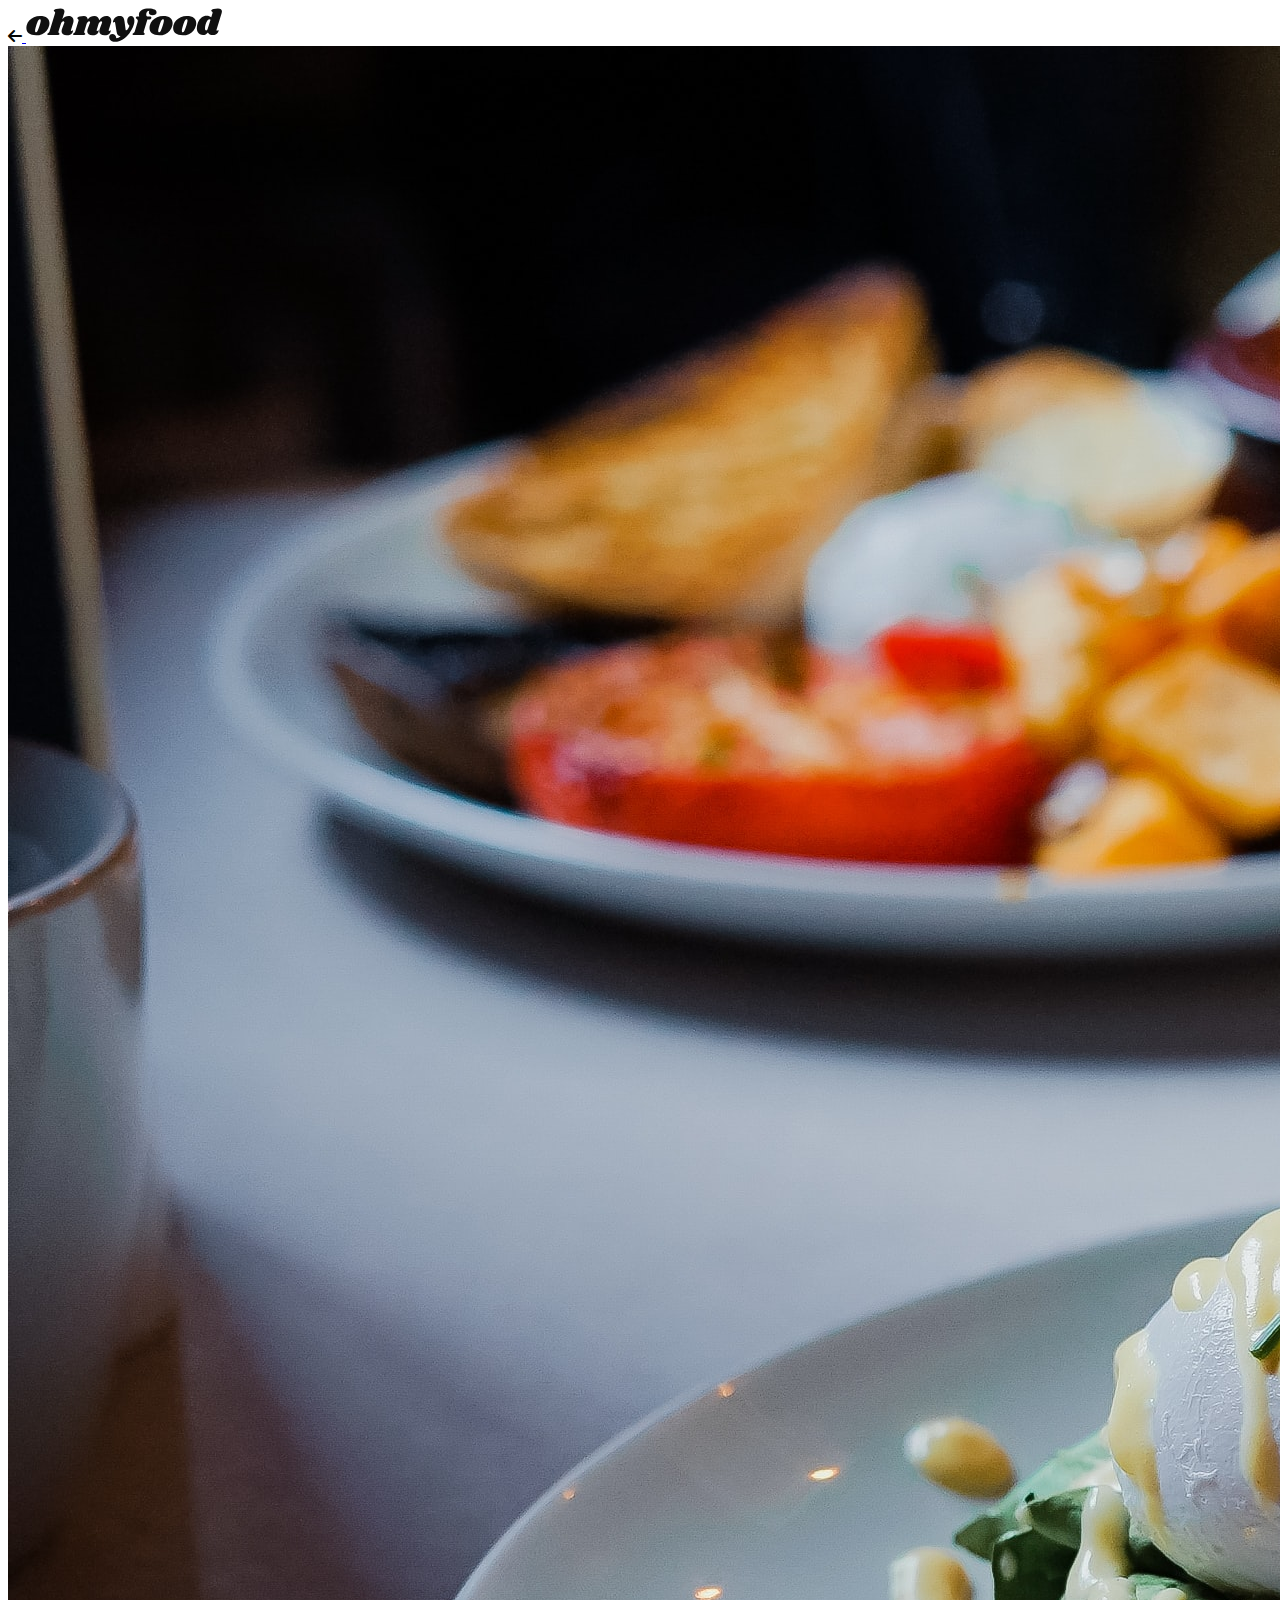
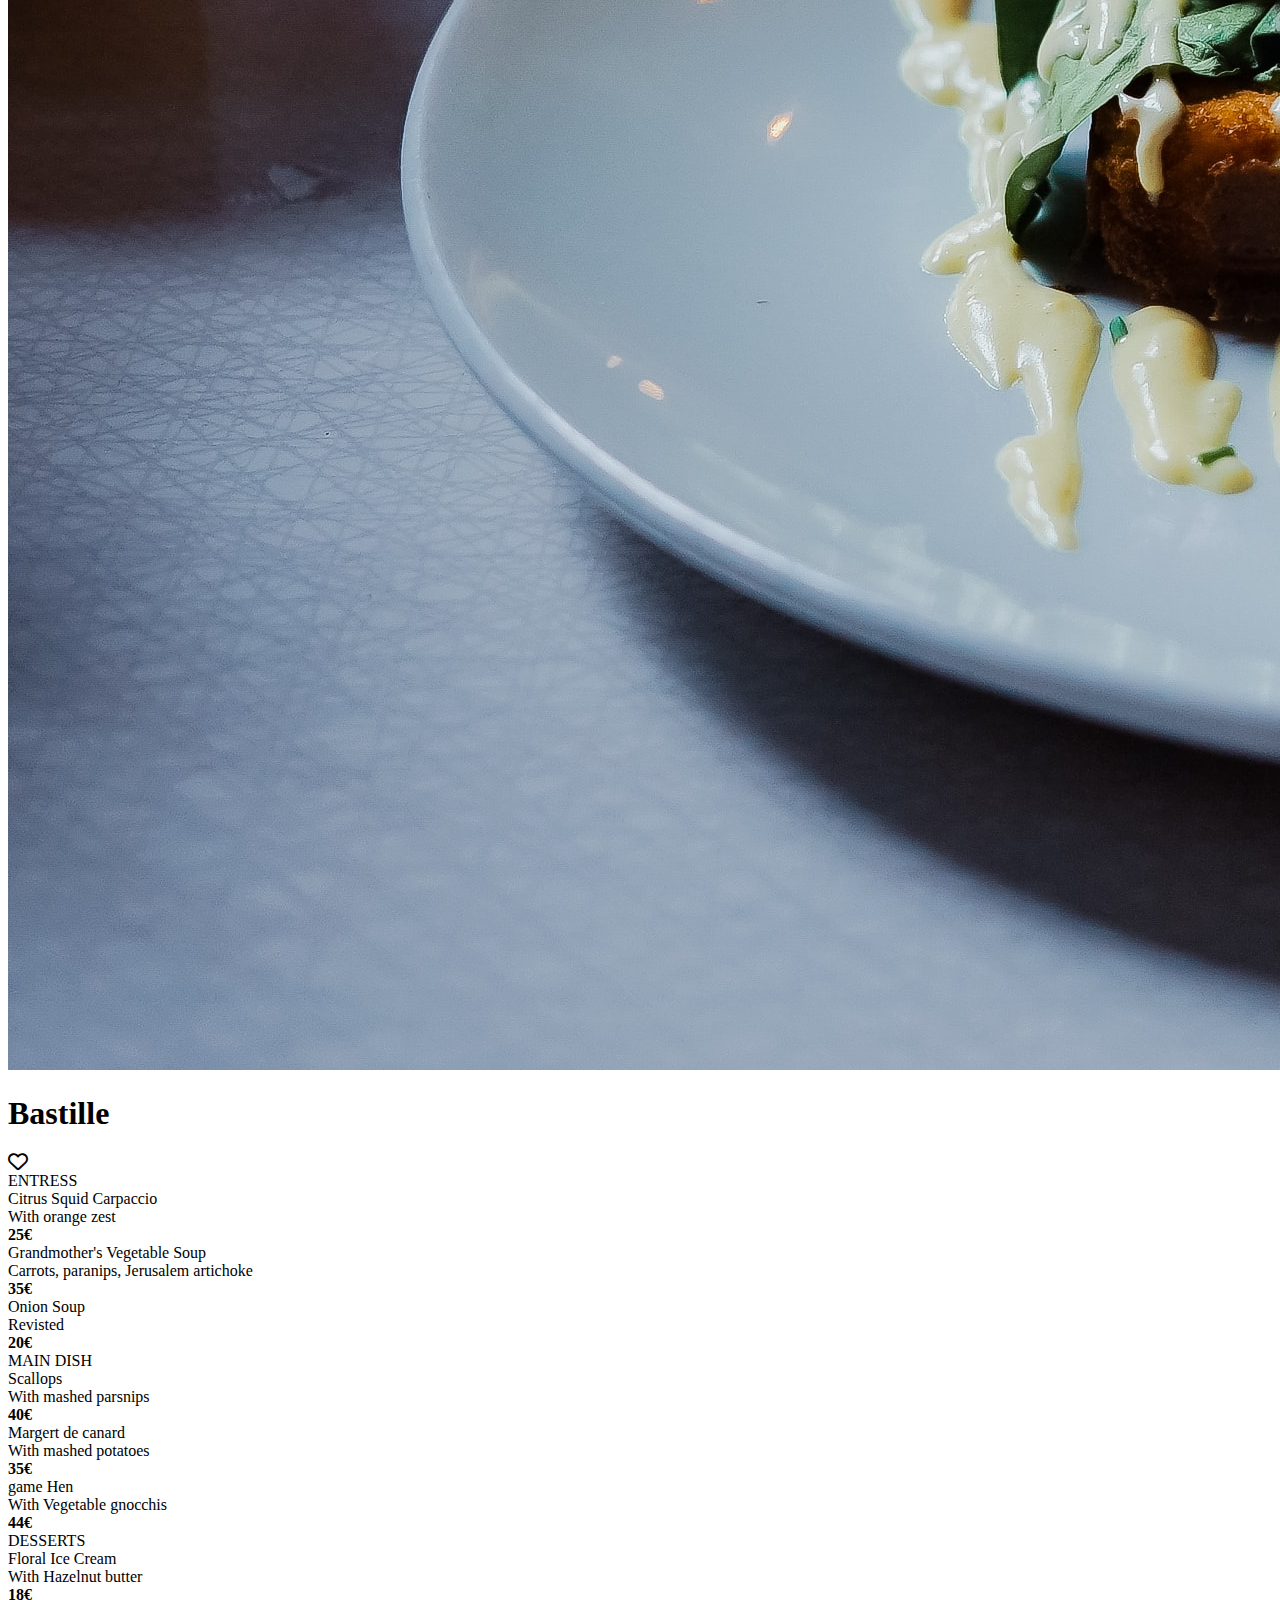
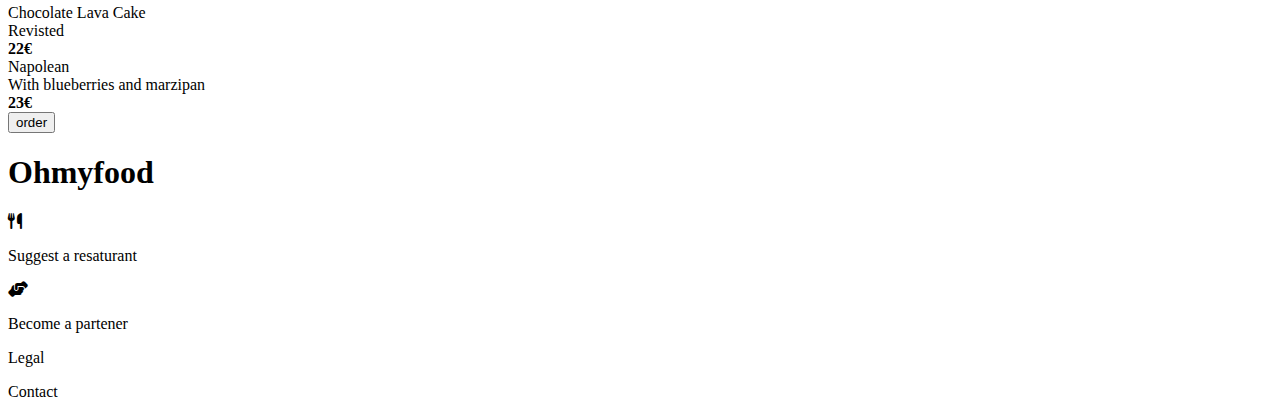
==== bastille.html @ 8f2825f2 "initial commit" ====
<!DOCTYPE html>
<html lang="en">

<head>
    <meta charset="UTF-8" />
    <meta name="viewport" content="width=device-width, initial-scale=1.0" />
    <link rel="stylesheet" href="https://cdnjs.cloudflare.com/ajax/libs/font-awesome/6.4.2/css/all.min.css" />
    <link rel="stylesheet" href="./css/styles.css" />
    <link rel="preconnect" href="https://fonts.googleapis.com">
    <link rel="preconnect" href="https://fonts.gstatic.com" crossorigin>
    <link
        href="https://fonts.googleapis.com/css2?family=Roboto:wght@300;400;500;700;900&amp;family=Shrikhand&amp;display=swap"
        rel="stylesheet">
    <title> "Bastille"></title>
</head>

<body>
    <header>
        <div class="arrow-logo">
            <a class="arrow" href="/">
                <i class="fa-solid fa-arrow-left" style="color: #050505"></i>
            </a>
            <a href="#" class="logo">
                <img src="./images/logo/ohmyfood@2x.svg" alt="ohmyfood-logo">
            </a>
        </div>
        <img class="plate-image" src="./images/restaurants/toa-heftiba-DQKerTsQwi0-unsplash.jpg" alt="Bastille">
    </header>
    <main>
        <div class="wrapper">
            <div class="menue-header">
                <h1>Bastille</h1>
                <i class="fa-regular fa-heart fa-lg"></i>
            </div>
            <div class="category ">
                <div class="plate-cat">
                    <div class="cat-name"><span>ENTR</span>ESS</div>
                    <div class="plates">
                        <div class="plate">
                            <div class="plate-name">Citrus Squid Carpaccio</div>
                            <div class="plate-cont">
                                <div class="cont">With orange zest</div>
                                <div class="price"><strong>25&euro;</strong></div>
                            </div>
                        </div>
                        <div class="plate">
                            <div class="plate-name">Grandmother's Vegetable Soup</div>
                            <div class="plate-cont">
                                <div class="cont">Carrots, paranips, Jerusalem artichoke</div>
                                <div class="price"><strong>35&euro;</strong></div>
                            </div>
                        </div>
                        <div class="plate">
                            <div class="plate-name">Onion Soup</div>
                            <div class="plate-cont">
                                <div class="cont">Revisted</div>
                                <div class="price"><strong>20&euro;</strong></div>
                            </div>
                        </div>
                    </div>
                </div>
                <div class="plate-cat">
                    <div class="cat-name"><span>MAIN</span> DISH</div>
                    <div class="plates">
                        <div class="plate">
                            <div class="plate-name">Scallops</div>
                            <div class="plate-cont">
                                <div class="cont">With mashed parsnips</div>
                                <div class="price"><strong>40&euro;</strong></div>
                            </div>
                        </div>
                        <div class="plate">
                            <div class="plate-name">Margert de canard</div>
                            <div class="plate-cont">
                                <div class="cont">With mashed potatoes</div>
                                <div class="price"><strong>35&euro;</strong></div>
                            </div>
                        </div>
                        <div class="plate">
                            <div class="plate-name">game Hen</div>
                            <div class="plate-cont">
                                <div class="cont">With Vegetable gnocchis</div>
                                <div class="price"><strong>44&euro;</strong></div>
                            </div>
                        </div>
                    </div>
                </div>
                <div class="plate-cat">
                    <div class="plate-cat">
                        <div class="cat-name"><span>DESS</span>ERTS</div>
                        <div class="plates">
                            <div class="plate">
                                <div class="plate-name">Floral Ice Cream</div>
                                <div class="plate-cont">
                                    <div class="cont">With Hazelnut butter</div>
                                    <div class="price"><strong>18&euro;</strong></div>
                                </div>
                            </div>
                            <div class="plate">
                                <div class="plate-name">Chocolate Lava Cake</div>
                                <div class="plate-cont">
                                    <div class="cont">Revisted</div>
                                    <div class="price"><strong>22&euro;</strong></div>
                                </div>
                            </div>
                            <div class="plate">
                                <div class="plate-name">Napolean</div>
                                <div class="plate-cont">
                                    <div class="cont">With blueberries and marzipan</div>
                                    <div class="price"><strong>23&euro;</strong></div>
                                </div>
                            </div>
                        </div>
                    </div>
                </div>
            </div>
            <div class="order">
                <button class="btn btn-order">order</button>
            </div>
        </div>
    </main>
    <footer>
        <div class="footer-info">
            <h1 class="restaurant-name">Ohmyfood</h1>
            <div class="suggest">
                <i class="fa-solid fa-utensils"></i>
                <p>Suggest a resaturant</p>
            </div>
            <div class="become">
                <i class="fa-solid fa-handshake-angle"></i>
                <p>Become a partener</p>
            </div>
            <p>Legal</p>
            <p>Contact</p>
        </div>
    </footer>

</body>

</html>
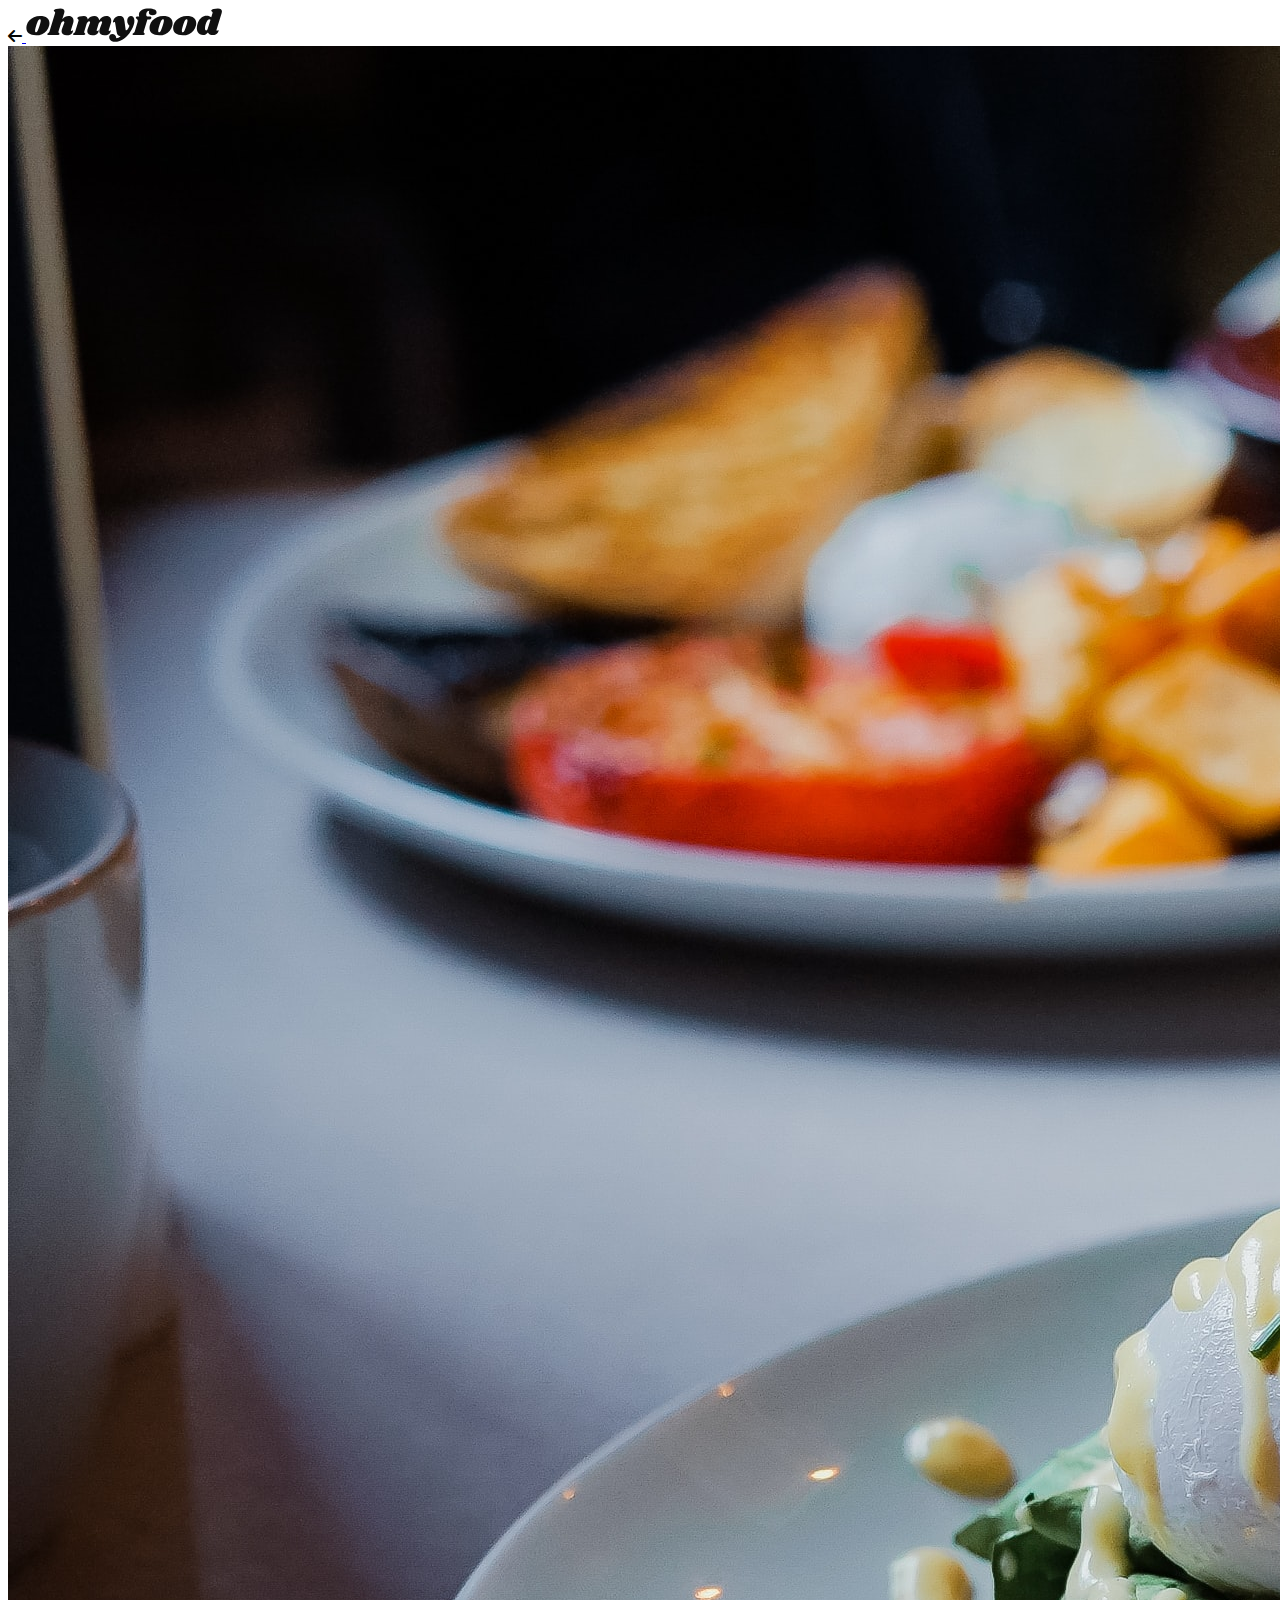
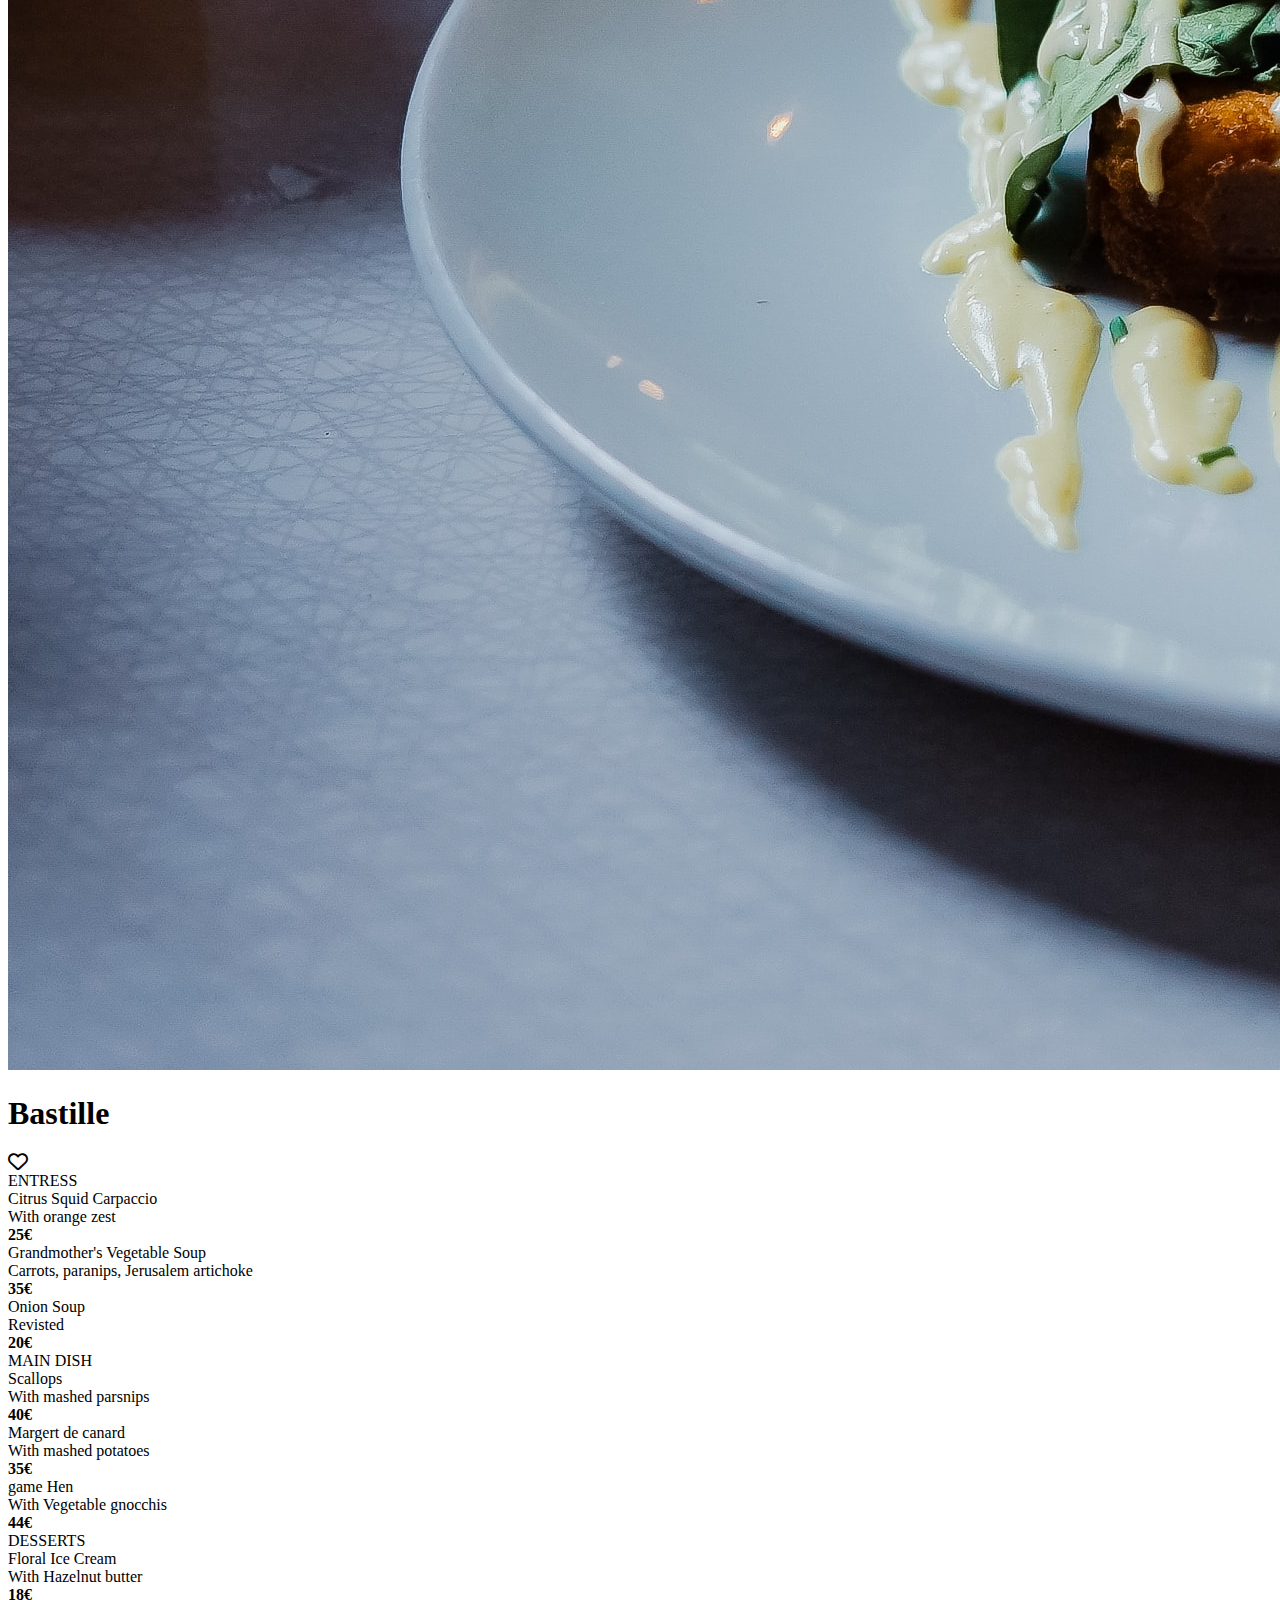
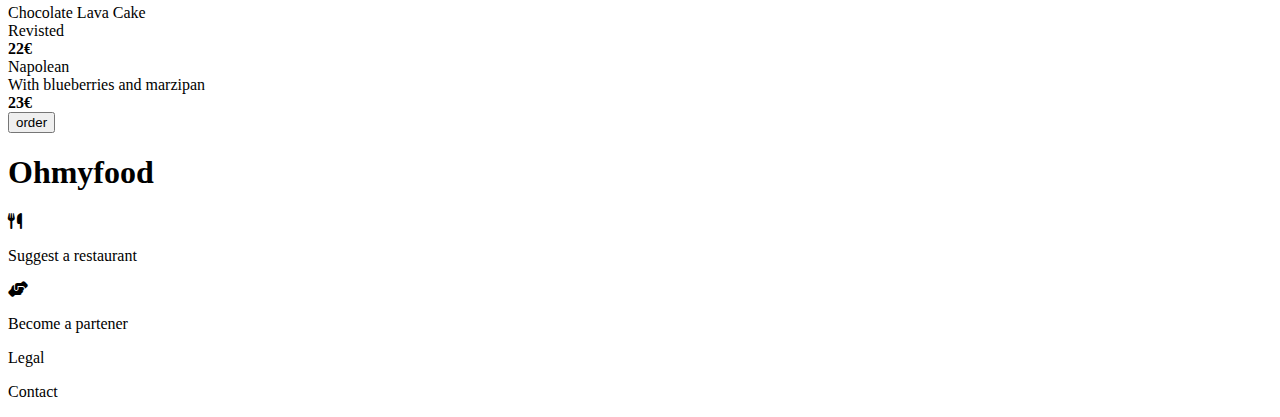
==== commit 60fc2041: "before animation" ====
--- a/bastille.html
+++ b/bastille.html
@@ -86,32 +86,32 @@
                     </div>
                 </div>
                 <div class="plate-cat">
-                    <div class="plate-cat">
-                        <div class="cat-name"><span>DESS</span>ERTS</div>
-                        <div class="plates">
-                            <div class="plate">
-                                <div class="plate-name">Floral Ice Cream</div>
-                                <div class="plate-cont">
-                                    <div class="cont">With Hazelnut butter</div>
-                                    <div class="price"><strong>18&euro;</strong></div>
-                                </div>
+
+                    <div class="cat-name"><span>DESS</span>ERTS</div>
+                    <div class="plates">
+                        <div class="plate">
+                            <div class="plate-name">Floral Ice Cream</div>
+                            <div class="plate-cont">
+                                <div class="cont">With Hazelnut butter</div>
+                                <div class="price"><strong>18&euro;</strong></div>
                             </div>
-                            <div class="plate">
-                                <div class="plate-name">Chocolate Lava Cake</div>
-                                <div class="plate-cont">
-                                    <div class="cont">Revisted</div>
-                                    <div class="price"><strong>22&euro;</strong></div>
-                                </div>
+                        </div>
+                        <div class="plate">
+                            <div class="plate-name">Chocolate Lava Cake</div>
+                            <div class="plate-cont">
+                                <div class="cont">Revisted</div>
+                                <div class="price"><strong>22&euro;</strong></div>
                             </div>
-                            <div class="plate">
-                                <div class="plate-name">Napolean</div>
-                                <div class="plate-cont">
-                                    <div class="cont">With blueberries and marzipan</div>
-                                    <div class="price"><strong>23&euro;</strong></div>
-                                </div>
+                        </div>
+                        <div class="plate">
+                            <div class="plate-name">Napolean</div>
+                            <div class="plate-cont">
+                                <div class="cont">With blueberries and marzipan</div>
+                                <div class="price"><strong>23&euro;</strong></div>
                             </div>
                         </div>
                     </div>
+
                 </div>
             </div>
             <div class="order">
@@ -122,16 +122,18 @@
     <footer>
         <div class="footer-info">
             <h1 class="restaurant-name">Ohmyfood</h1>
-            <div class="suggest">
-                <i class="fa-solid fa-utensils"></i>
-                <p>Suggest a resaturant</p>
+            <div class="footer-row">
+                <div class="suggest">
+                    <i class="fa-solid fa-utensils"></i>
+                    <p>Suggest a restaurant</p>
+                </div>
+                <div class="become">
+                    <i class="fa-solid fa-handshake-angle"></i>
+                    <p>Become a partener</p>
+                </div>
+                <p>Legal</p>
+                <p>Contact</p>
             </div>
-            <div class="become">
-                <i class="fa-solid fa-handshake-angle"></i>
-                <p>Become a partener</p>
-            </div>
-            <p>Legal</p>
-            <p>Contact</p>
         </div>
     </footer>
 
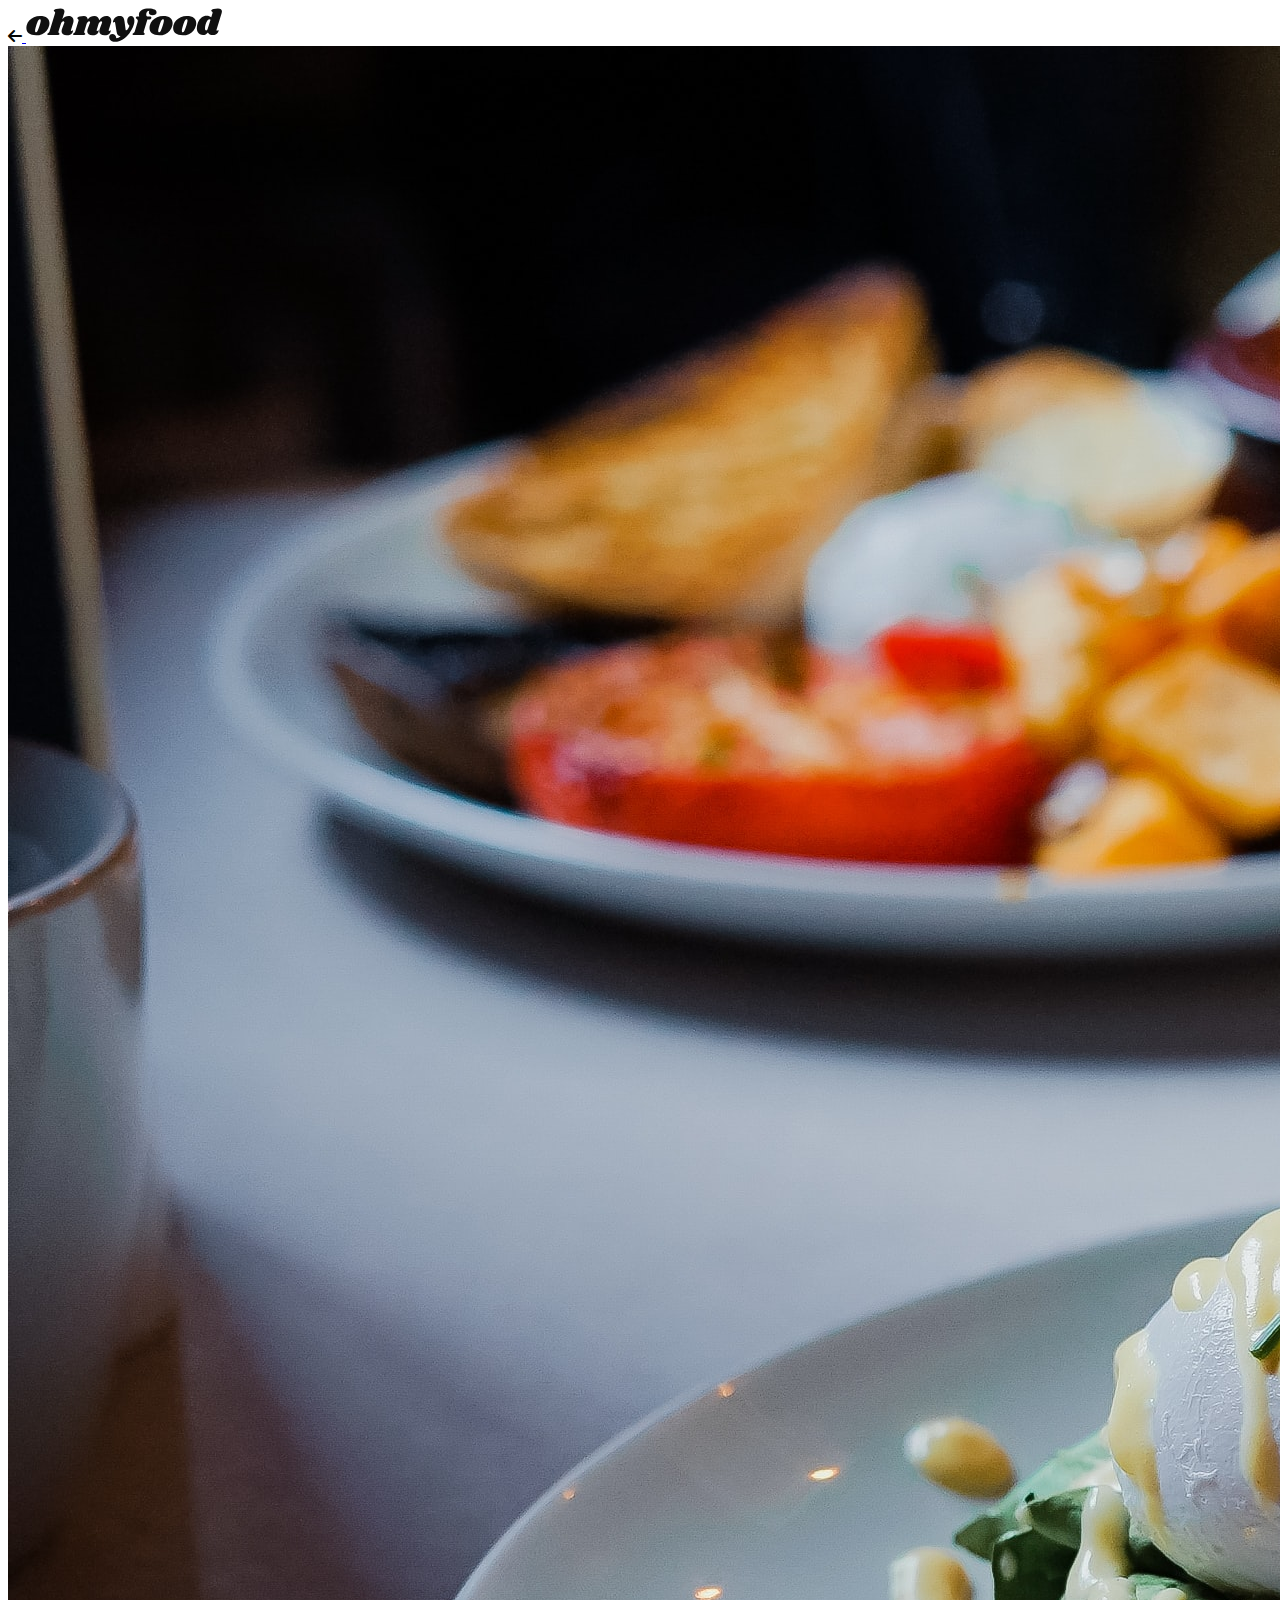
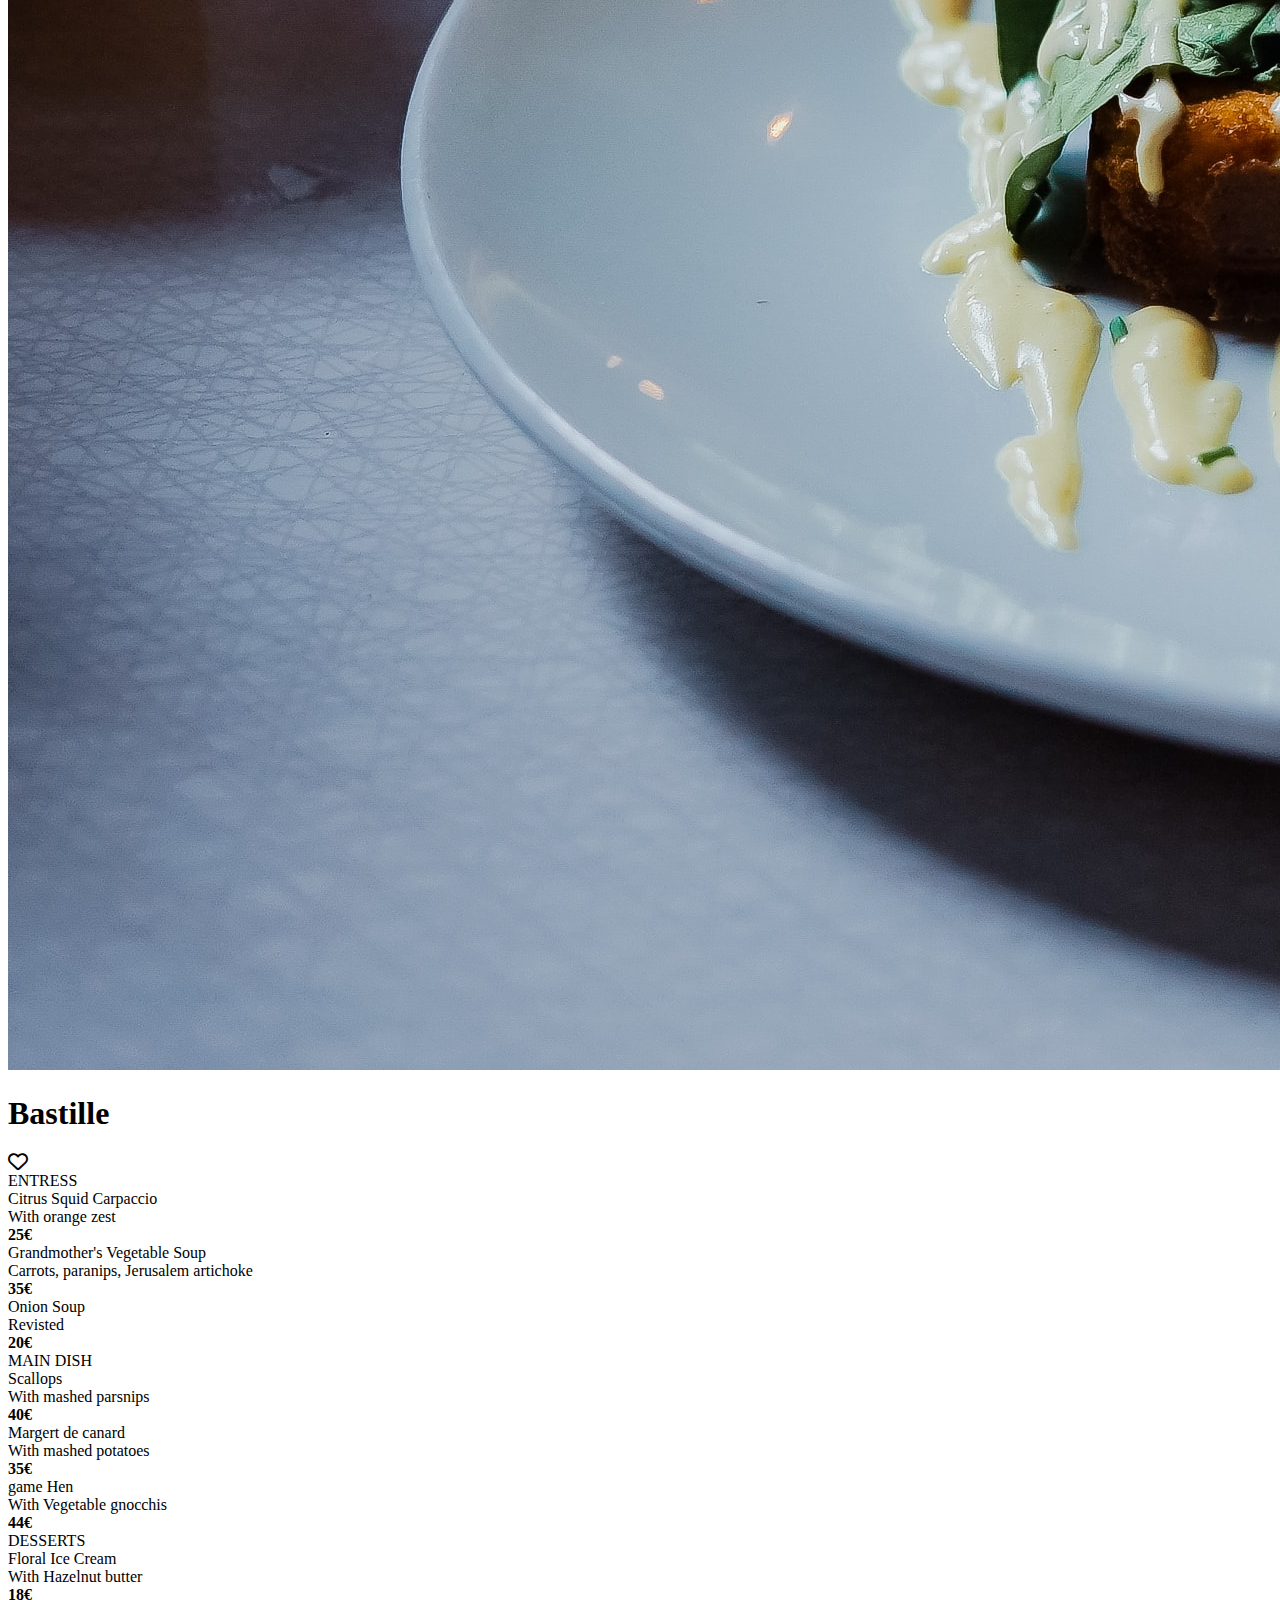
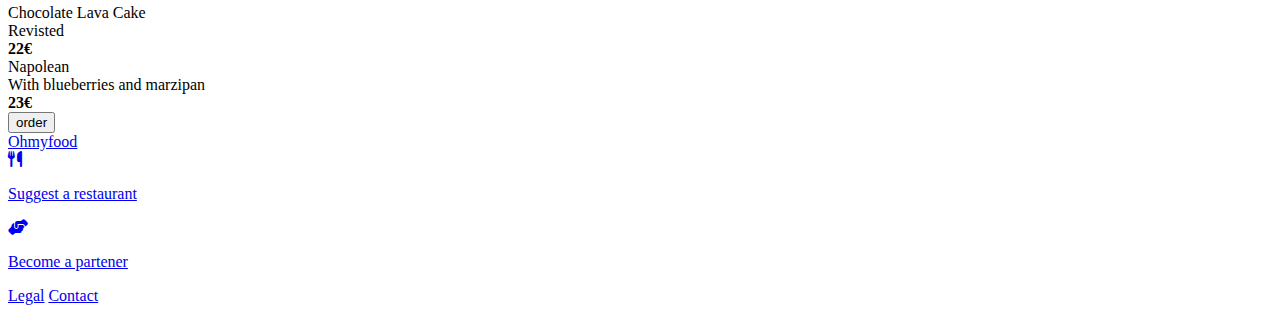
==== commit ab719909: "added loader" ====
--- a/bastille.html
+++ b/bastille.html
@@ -121,18 +121,18 @@
     </main>
     <footer>
         <div class="footer-info">
-            <h1 class="restaurant-name">Ohmyfood</h1>
+            <a href="#" class="restaurant-name no-decoration">Ohmyfood</a>
             <div class="footer-row">
-                <div class="suggest">
+                <a href="#" class="suggest no-decoration">
                     <i class="fa-solid fa-utensils"></i>
                     <p>Suggest a restaurant</p>
-                </div>
-                <div class="become">
+                </a>
+                <a href="#" class="become no-decoration">
                     <i class="fa-solid fa-handshake-angle"></i>
                     <p>Become a partener</p>
-                </div>
-                <p>Legal</p>
-                <p>Contact</p>
+                </a>
+                <a href="#" class="no-decoration">Legal</a>
+                <a href="mailto:tarekkansowa@gmail.com" title="mail to Tarek Kansowa" class="no-decoration">Contact</a>
             </div>
         </div>
     </footer>
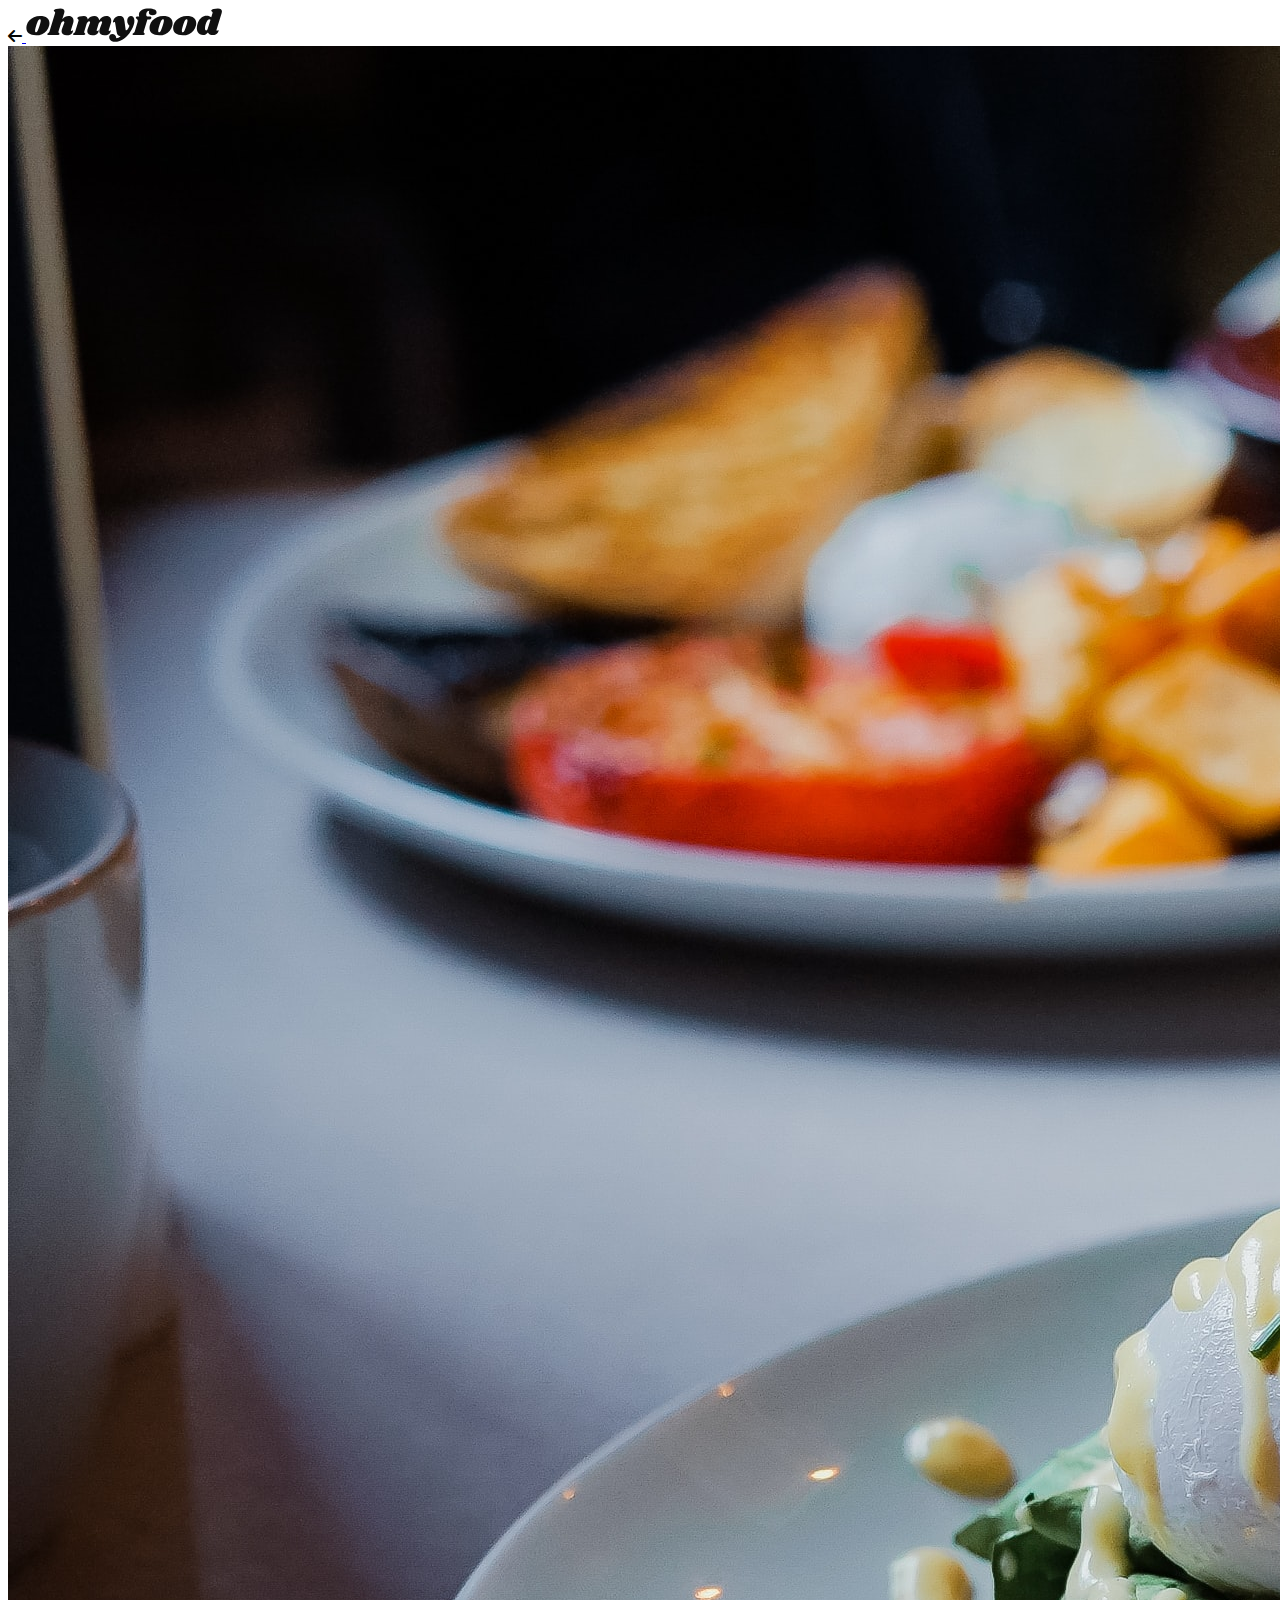
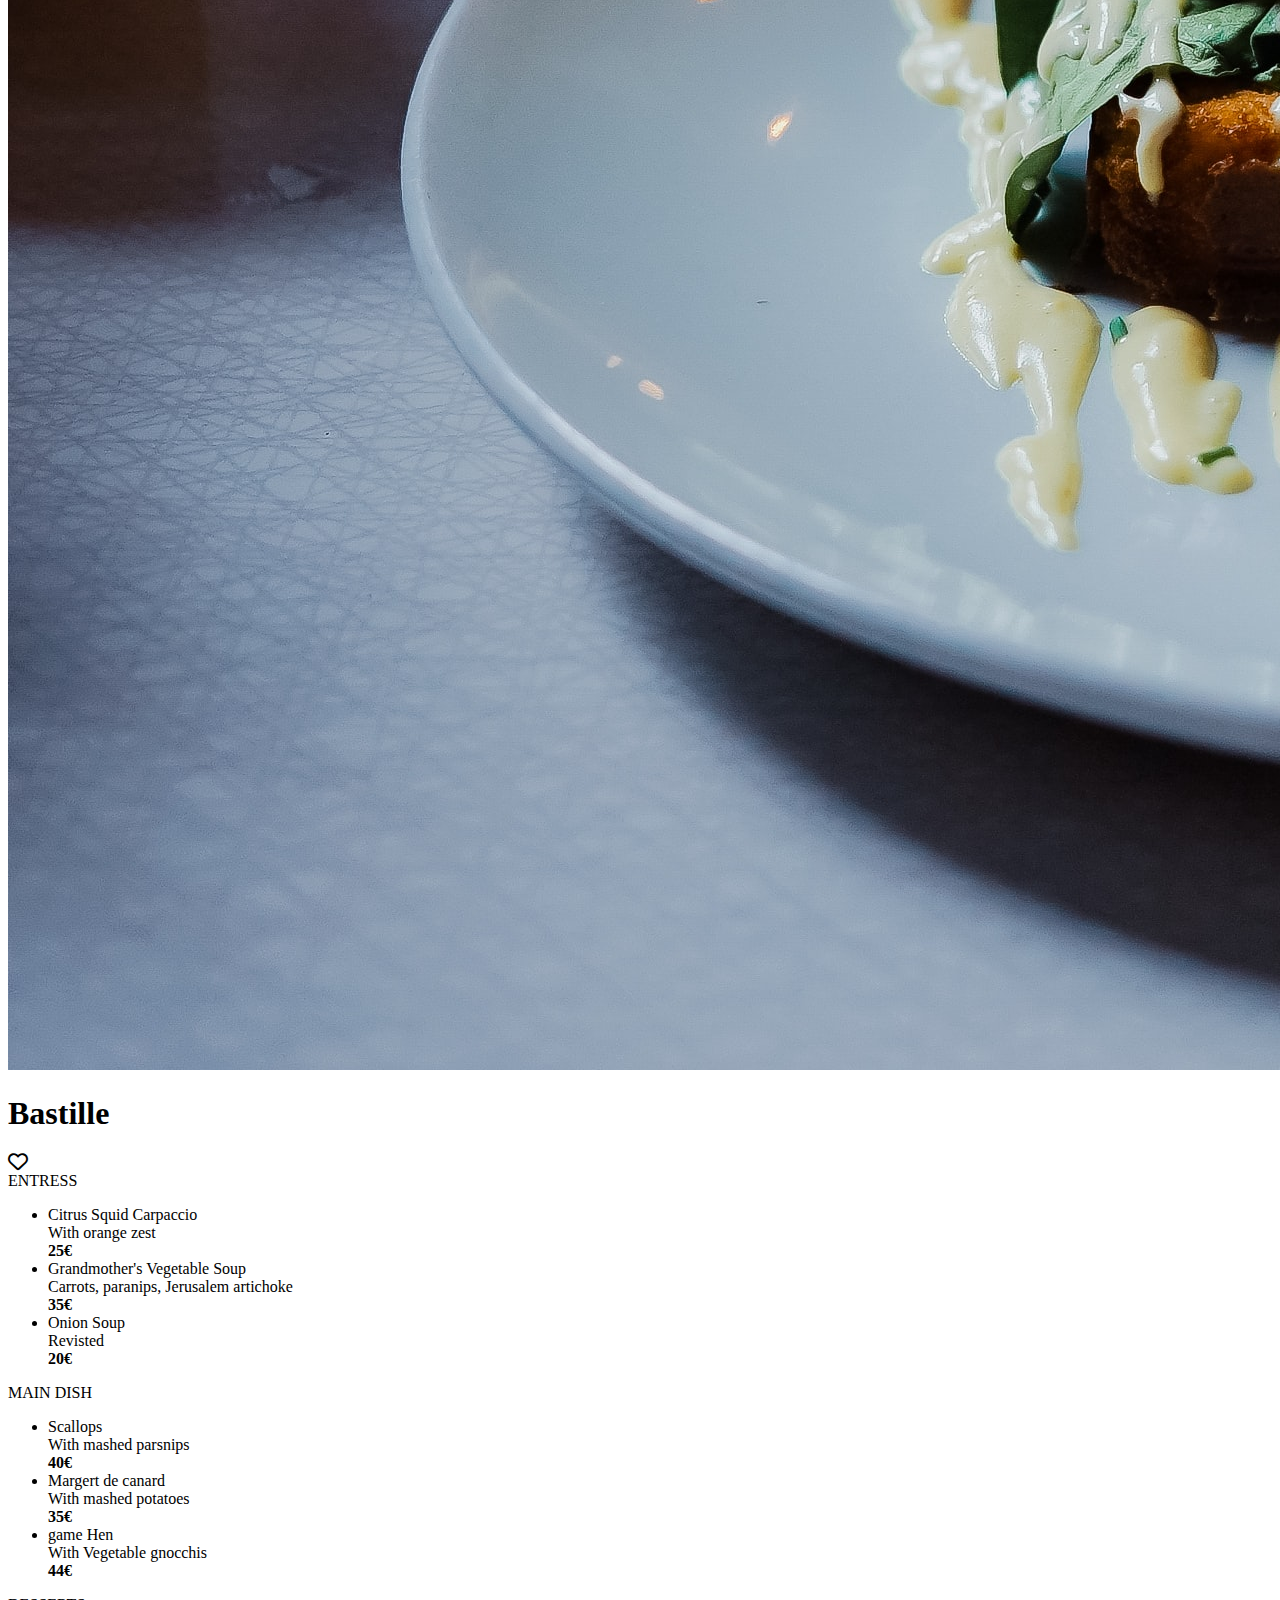
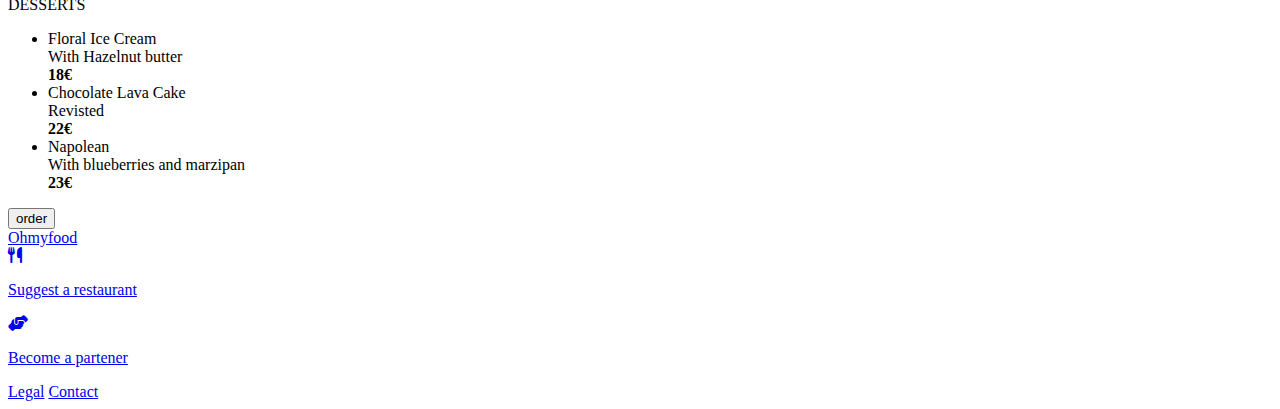
==== commit f57d1e99: "menue_animation" ====
--- a/bastille.html
+++ b/bastille.html
@@ -35,83 +35,81 @@
             <div class="category ">
                 <div class="plate-cat">
                     <div class="cat-name"><span>ENTR</span>ESS</div>
-                    <div class="plates">
-                        <div class="plate">
+                    <ul class="plates">
+                        <li class="plate">
                             <div class="plate-name">Citrus Squid Carpaccio</div>
                             <div class="plate-cont">
                                 <div class="cont">With orange zest</div>
                                 <div class="price"><strong>25&euro;</strong></div>
                             </div>
-                        </div>
-                        <div class="plate">
+                        </li>
+                        <li class="plate">
                             <div class="plate-name">Grandmother's Vegetable Soup</div>
                             <div class="plate-cont">
                                 <div class="cont">Carrots, paranips, Jerusalem artichoke</div>
                                 <div class="price"><strong>35&euro;</strong></div>
                             </div>
-                        </div>
-                        <div class="plate">
+                        </li>
+                        <li class="plate">
                             <div class="plate-name">Onion Soup</div>
                             <div class="plate-cont">
                                 <div class="cont">Revisted</div>
                                 <div class="price"><strong>20&euro;</strong></div>
                             </div>
-                        </div>
-                    </div>
+                        </li>
+                    </ul>
                 </div>
                 <div class="plate-cat">
                     <div class="cat-name"><span>MAIN</span> DISH</div>
-                    <div class="plates">
-                        <div class="plate">
+                    <ul class="plates">
+                        <li class="plate">
                             <div class="plate-name">Scallops</div>
                             <div class="plate-cont">
                                 <div class="cont">With mashed parsnips</div>
                                 <div class="price"><strong>40&euro;</strong></div>
                             </div>
-                        </div>
-                        <div class="plate">
+                        </li>
+                        <li class="plate">
                             <div class="plate-name">Margert de canard</div>
                             <div class="plate-cont">
                                 <div class="cont">With mashed potatoes</div>
                                 <div class="price"><strong>35&euro;</strong></div>
                             </div>
-                        </div>
-                        <div class="plate">
+                        </li>
+                        <li class="plate">
                             <div class="plate-name">game Hen</div>
                             <div class="plate-cont">
                                 <div class="cont">With Vegetable gnocchis</div>
                                 <div class="price"><strong>44&euro;</strong></div>
                             </div>
-                        </div>
-                    </div>
+                        </li>
+                    </ul>
                 </div>
                 <div class="plate-cat">
-
                     <div class="cat-name"><span>DESS</span>ERTS</div>
-                    <div class="plates">
-                        <div class="plate">
+                    <ul class="plates">
+                        <li class="plate">
                             <div class="plate-name">Floral Ice Cream</div>
                             <div class="plate-cont">
                                 <div class="cont">With Hazelnut butter</div>
                                 <div class="price"><strong>18&euro;</strong></div>
                             </div>
-                        </div>
-                        <div class="plate">
+                        </li>
+                        <li class="plate">
                             <div class="plate-name">Chocolate Lava Cake</div>
                             <div class="plate-cont">
                                 <div class="cont">Revisted</div>
                                 <div class="price"><strong>22&euro;</strong></div>
                             </div>
-                        </div>
-                        <div class="plate">
+                        </li>
+                        <li class="plate">
                             <div class="plate-name">Napolean</div>
                             <div class="plate-cont">
                                 <div class="cont">With blueberries and marzipan</div>
                                 <div class="price"><strong>23&euro;</strong></div>
                             </div>
-                        </div>
-                    </div>
-
+                        </li>
+                    </ul>
                 </div>
             </div>
             <div class="order">
